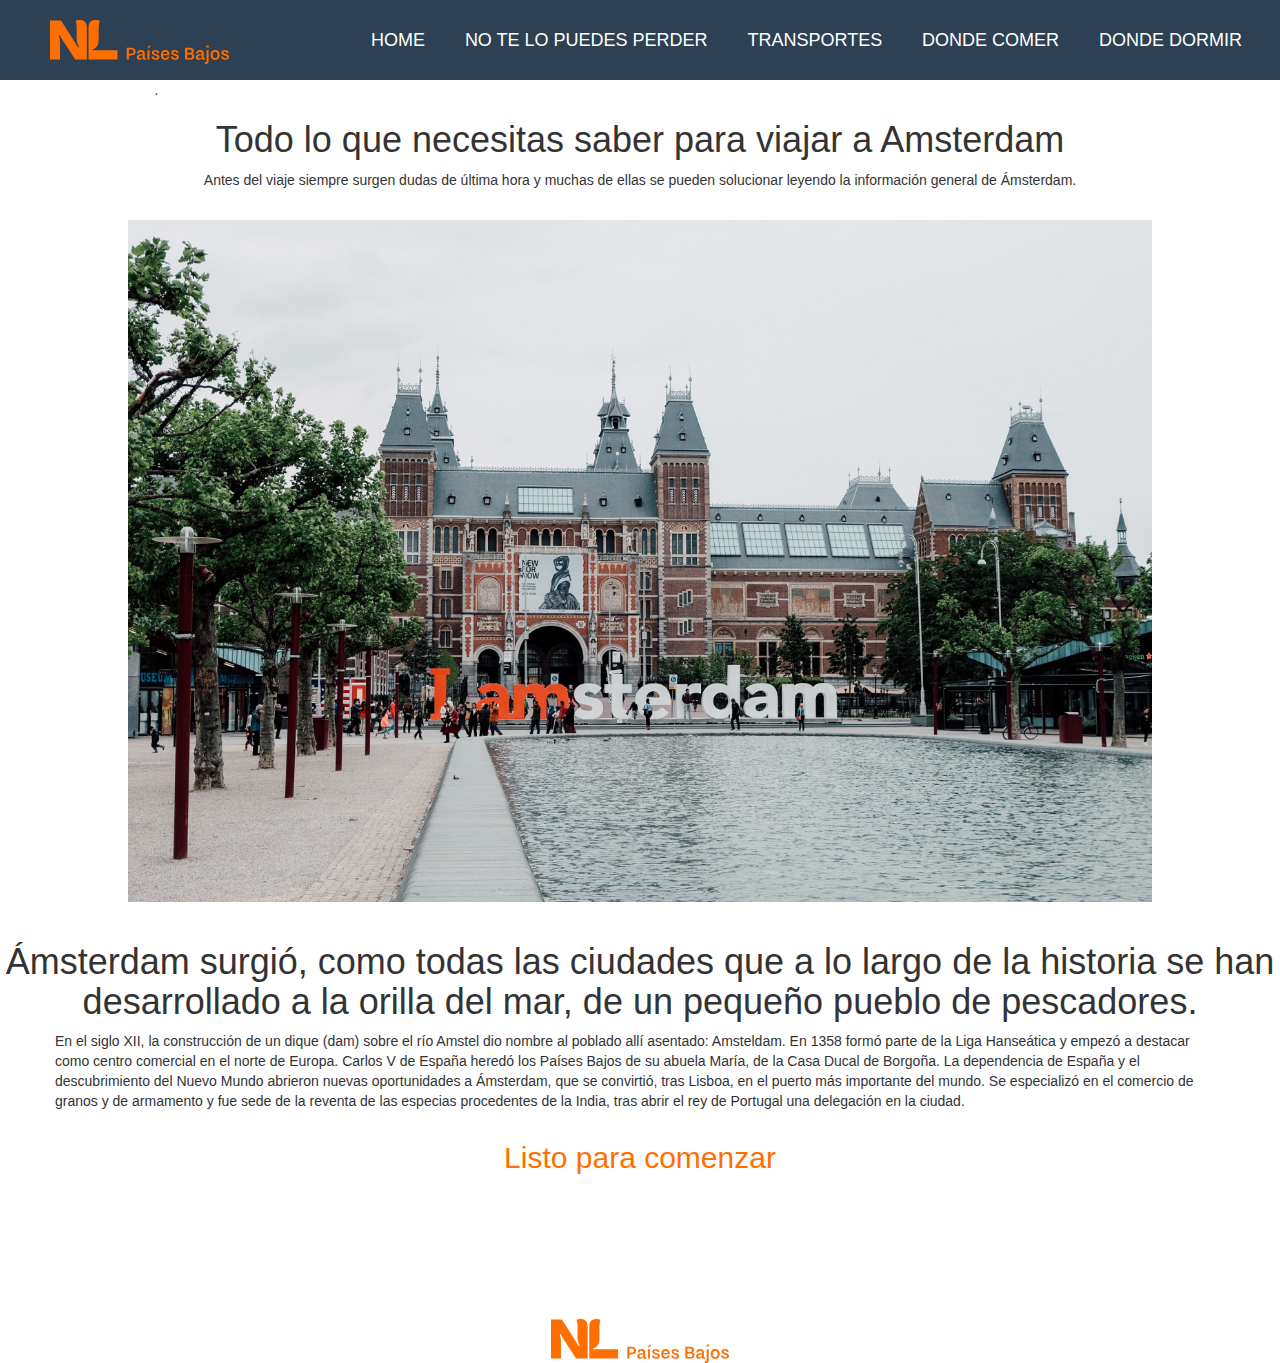
==== index.html @ e506d428 "1.0" ====
<!DOCTYPE html>
<html lang="en">
  <head>
    <meta charset="UTF-8" />
    <meta http-equiv="X-UA-Compatible" content="IE=edge" />
    <meta name="viewport" content="width=device-width, initial-scale=1.0" />
    <link rel="shortcut icon" type="favicon.svg" href="img/favicon.svg" />
    <title>Visita a Amsterdam</title>
    <link rel="stylesheet" src="style.css" href="style.css" />
    <link
      href="https://cdnjs.cloudflare.com/ajax/libs/font-awesome/5.13.0/css/all.min.css"
      rel="stylesheet"/>
      <link rel="stylesheet" href="https://maxcdn.bootstrapcdn.com/bootstrap/3.4.1/css/bootstrap.min.css">
  <script src="https://ajax.googleapis.com/ajax/libs/jquery/3.6.4/jquery.min.js"></script>
  <script src="https://maxcdn.bootstrapcdn.com/bootstrap/3.4.1/js/bootstrap.min.js"></script>

  </head>

  <body>
    <!--Este es el menu-->
    <!-------------------------------------------------------------------------------------->
    <nav>
      <input type="checkbox" id="check" />
      <label for="check" class="checkbtn">
        <i class="fas fa-bars"></i>
      </label>
      <a href="#" class="enlace">
        <img src="img/logo.svg" alt="Imagen logo" />
      </a>
      <ul>
        <li><a class="active" href="#"></a></li>
        <li class="texto-menu2">
          <a class="quitar-margen" href="index.html">Home</a>
        </li>
        <li class="texto-menu2">
          <a class="quitar-margen" href="Notelopuedesperder.html"
            >No te lo puedes perder</a
          >
        </li>
        <li class="texto-menu2">
          <a class="quitar-margen" href="Transportes.html">Transportes</a>
        </li>
        <li class="texto-menu2">
          <a class="quitar-margen" href="Dondecomer.html">Donde comer</a>
        </li>
        <li class="texto-menu2">
          <a class="quitar-margen" href="Dondedomir.html">Donde dormir</a>
        </li>
      </ul>
    </nav>

    <!-------------------------------------------------------------------------------------->

    <p>.</p>

    <h1>Todo lo que necesitas saber para viajar a Amsterdam</h1>

    <p>
      Antes del viaje siempre surgen dudas de última hora y muchas de ellas se
      pueden solucionar leyendo la información general de Ámsterdam.
    </p>

    <br />
    <div class="imagenhome">
      <img
        class="img_amsterdam"
        src="img/portada_home_amsterdam.png"
        alt="Imagen portada"
      />
    </div>
    <br/>


      <h1>
        Ámsterdam surgió, como todas las ciudades que a lo largo de la historia
        se han desarrollado a la orilla del mar, de un pequeño pueblo de
        pescadores.
      </h1>

      <div class="container">
        <div class="row">
          <div class="col-6 col-offset-3">
            <p>
              En el siglo XII, la construcción de un dique (dam) sobre el río
              Amstel dio nombre al poblado allí asentado: Amsteldam. En 1358
              formó parte de la Liga Hanseática y empezó a destacar como centro
              comercial en el norte de Europa. Carlos V de España heredó los
              Países Bajos de su abuela María, de la Casa Ducal de Borgoña. La
              dependencia de España y el descubrimiento del Nuevo Mundo abrieron
              nuevas oportunidades a Ámsterdam, que se convirtió, tras Lisboa,
              en el puerto más importante del mundo. Se especializó en el
              comercio de granos y de armamento y fue sede de la reventa de las
              especias procedentes de la India, tras abrir el rey de Portugal
              una delegación en la ciudad.
            </p>
          </div>
        </div>
      </div>

      <h2 class="listo">Listo para comenzar</h2>

<footer>
    <img class="logo_footer" src="img/logo.svg" alt="logo" />
</footer>

  </body>
</html>
---- style.css ----
*{
    padding: 0;
    margin: 0;
    text-decoration: none;
    list-style: none;
    box-sizing: border-box;
}

nav{
    background: #2E4053;
    height: 80px;
    width: 100%;
}
.enlace{
    position: absolute;
    padding: 20px 50px;
}
.logo{
    height: 40px;
}
nav ul{
    float: right;
    margin-right: 20px;
}
nav ul li{
    display: inline-block;
    line-height: 80px;
    margin: 0 5px;
}
nav ul li a{
    color: #fff;
    font-size: 18px;
    padding: 7px 13px;
    border-radius: 3px;
    text-transform: uppercase;
}
li a.active, li a:hover{
    background: #2E4053;
    transition: .5s;
}
.checkbtn{
    font-size: 30px;
    color: #fff;
    float: right;
    line-height: 80px;
    margin-right: 40px;
    cursor: pointer;
    display: none;
}
#check{
    display: none;
}
section{
    background: url(fondo.jpg) no-repeat;
    background-size: cover;
    background-position: center center;
    height: calc(100vh - 80px);
}

@media (max-width: 768px){
    .enlace{
        padding-left: 20px;
    }
    nav ul li a{
        font-size: 16px;
    }
}

@media (max-width: 400px){
    .checkbtn{
        display: block;
    }
    ul{
        position: fixed;
        width: 100%;
        height: 100vh;
        background: #2c3e50;
        top: 80px;
        left: -100%;
        text-align: center;
        transition: all .5s;
    }
    nav ul li{
        display: block;
        margin: 50px 0;
        line-height: 30px;
    }
    nav ul li a{
        font-size: 20px;
    }
    li a:hover, li a.active{
        background: none;
        color: red;
    }
    #check:checked ~ ul{
        left:0;
    }
}


.imagenhome{
    display: block;
    text-align: center;
}

.img_amsterdam{
        @media (max-width: 768px) {
            width: 80%;
        }
    width:80%;
} 

.img_card{
    @media (max-width: 768px) {
        width: 100%;
    }
width:100%;
} 

footer{
    text-align: center;
    padding-top: 8%;
}

h1{
    text-align: center;
}

h2{
    text-align: center;
    padding-bottom: 32px;
}
.listo{
    text-align: center; 
    color:#FF6F00;
}

p{
    display: flex;
    justify-content: center;
}
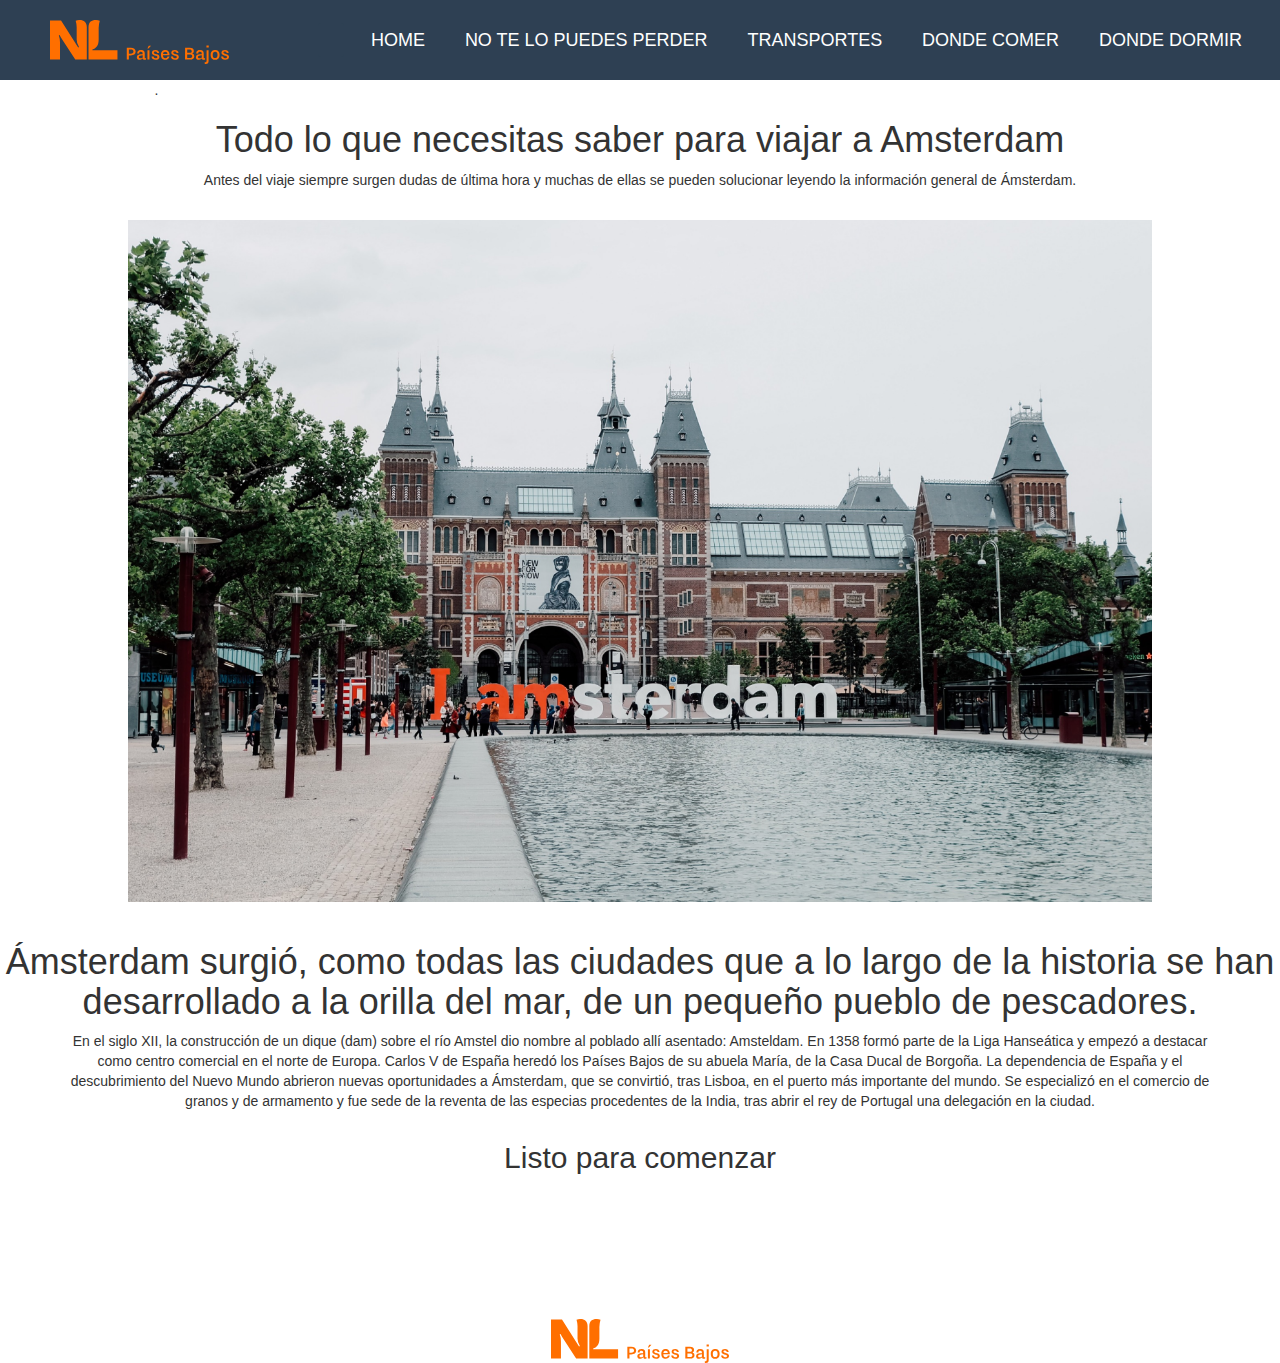
==== commit 2ab81b10: "SASS" ====
--- a/index.html
+++ b/index.html
@@ -6,7 +6,7 @@
     <meta name="viewport" content="width=device-width, initial-scale=1.0" />
     <link rel="shortcut icon" type="favicon.svg" href="img/favicon.svg" />
     <title>Visita a Amsterdam</title>
-    <link rel="stylesheet" src="style.css" href="style.css" />
+    <link rel="stylesheet" src="Style/style.css" href="Style/style.css" />
     <link
       href="https://cdnjs.cloudflare.com/ajax/libs/font-awesome/5.13.0/css/all.min.css"
       rel="stylesheet"/>
@@ -97,7 +97,7 @@
         </div>
       </div>
 
-      <h2 class="listo">Listo para comenzar</h2>
+      <h2 class}}"">Listo para comenzar</h2>
 
 <footer>
     <img class="logo_footer" src="img/logo.svg" alt="logo" />
--- a/Style/style.css
+++ b/Style/style.css
@@ -0,0 +1,145 @@
+*{
+    padding: 0;
+    margin: 0;
+    text-decoration: none;
+    list-style: none;
+    box-sizing: border-box;
+}
+
+nav{
+    background: #2E4053;
+    height: 80px;
+    width: 100%;
+}
+.enlace{
+    position: absolute;
+    padding: 20px 50px;
+}
+.logo{
+    height: 40px;
+}
+nav ul{
+    float: right;
+    margin-right: 20px;
+}
+nav ul li{
+    display: inline-block;
+    line-height: 80px;
+    margin: 0 5px;
+}
+nav ul li a{
+    color: #fff;
+    font-size: 18px;
+    padding: 7px 13px;
+    border-radius: 3px;
+    text-transform: uppercase;
+}
+li a.active, li a:hover{
+    background: #2E4053;
+    transition: .5s;
+}
+.checkbtn{
+    font-size: 30px;
+    color: #fff;
+    float: right;
+    line-height: 80px;
+    margin-right: 40px;
+    cursor: pointer;
+    display: none;
+}
+#check{
+    display: none;
+}
+section{
+    background: url(fondo.jpg) no-repeat;
+    background-size: cover;
+    background-position: center center;
+    height: calc(100vh - 80px);
+}
+
+@media (max-width: 768px){
+    .enlace{
+        padding-left: 20px;
+    }
+    nav ul li a{
+        font-size: 16px;
+    }
+}
+
+@media (max-width: 400px){
+    .checkbtn{
+        display: block;
+    }
+    ul{
+        position: fixed;
+        width: 100%;
+        height: 100vh;
+        background: #2c3e50;
+        top: 80px;
+        left: -100%;
+        text-align: center;
+        transition: all .5s;
+    }
+    nav ul li{
+        display: block;
+        margin: 50px 0;
+        line-height: 30px;
+    }
+    nav ul li a{
+        font-size: 20px;
+    }
+    li a:hover, li a.active{
+        background: none;
+        color: red;
+    }
+    #check:checked ~ ul{
+        left:0;
+    }
+}
+
+
+.imagenhome{
+    display: block;
+    text-align: center;
+}
+
+.img_amsterdam{
+        @media (max-width: 768px) {
+            width: 80%;
+        }
+    width:80%;
+} 
+
+.img_card{
+    @media (max-width: 768px) {
+        width: 100%;
+    }
+width:100%;
+} 
+
+footer{
+    text-align: center;
+    padding-top: 8%;
+}
+
+h1{
+    text-align: center;
+}
+
+h2{
+    text-align: center;
+    padding-bottom: 32px;
+}
+.listo{
+    text-align: center; 
+    color:#FF6F00;
+}
+
+p{
+    display: flex;
+    justify-content: center;
+}
+
+.row {
+    text-align: center;
+}
